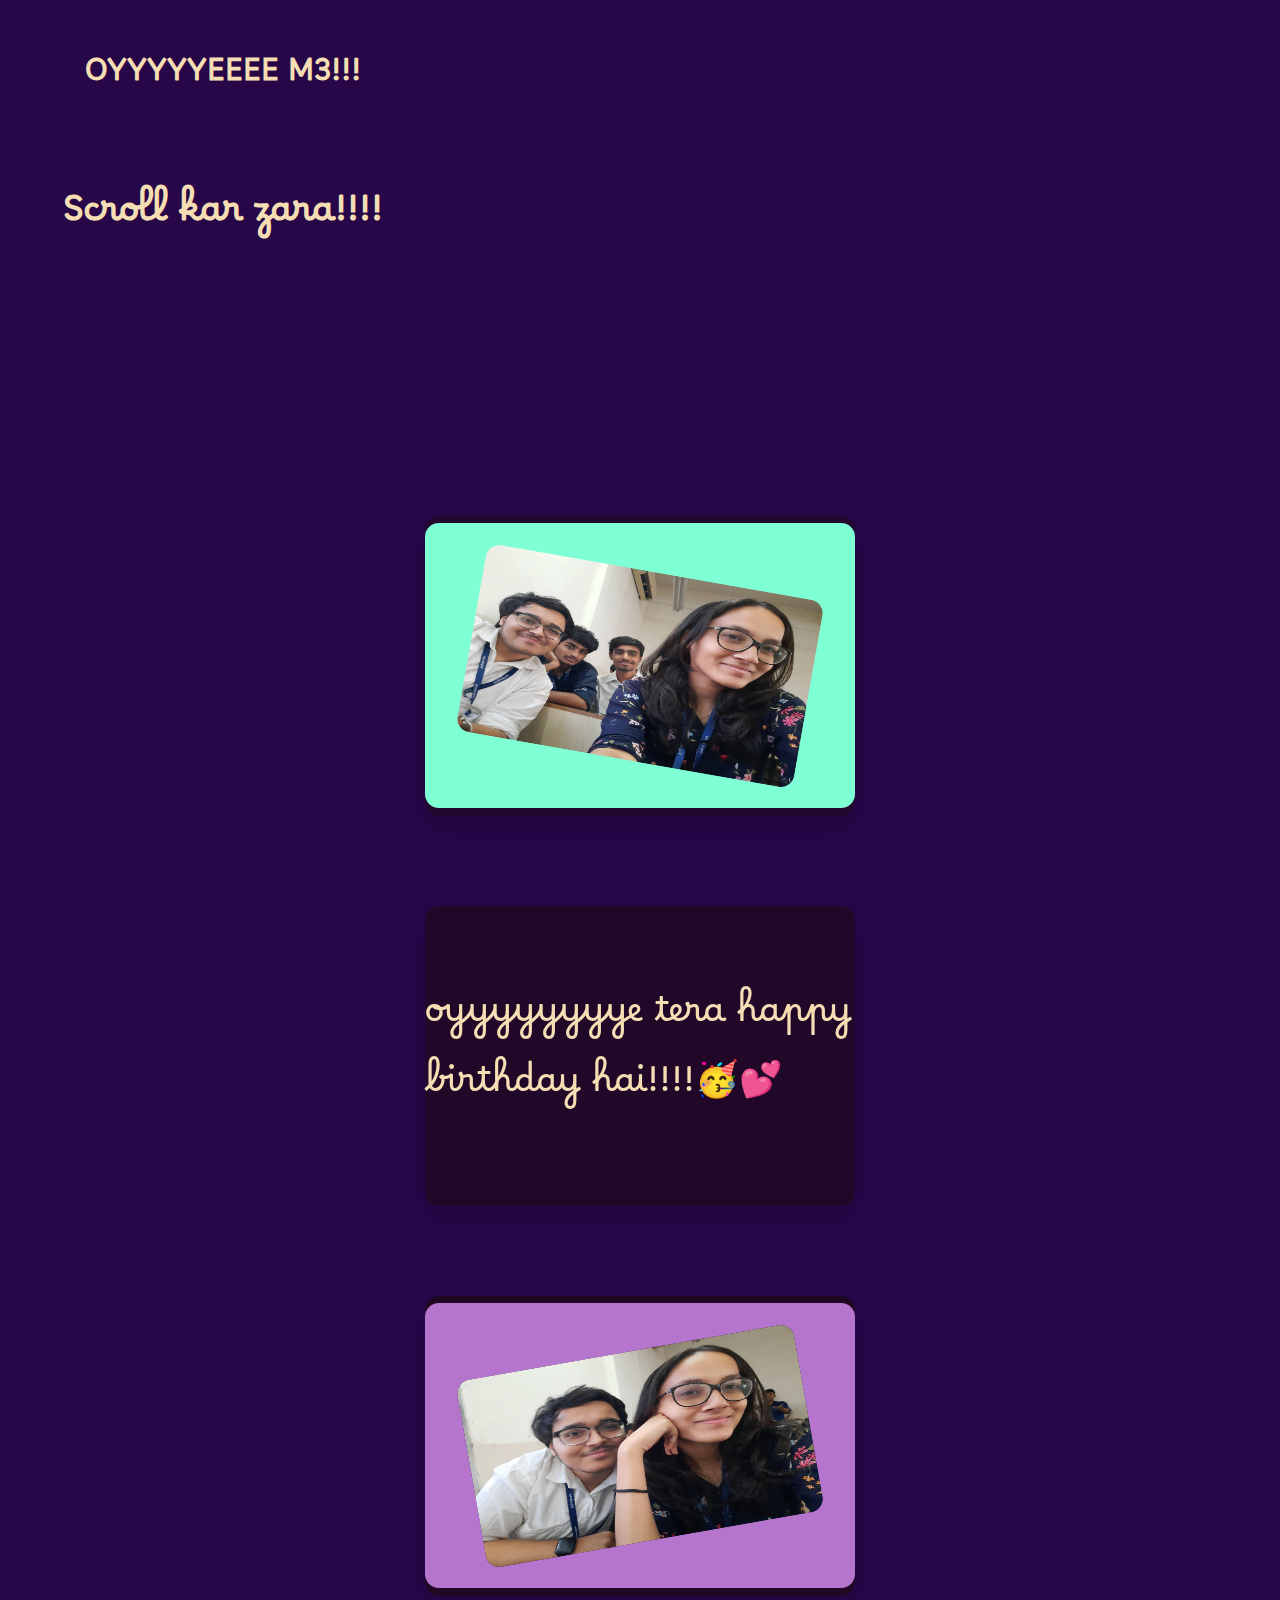
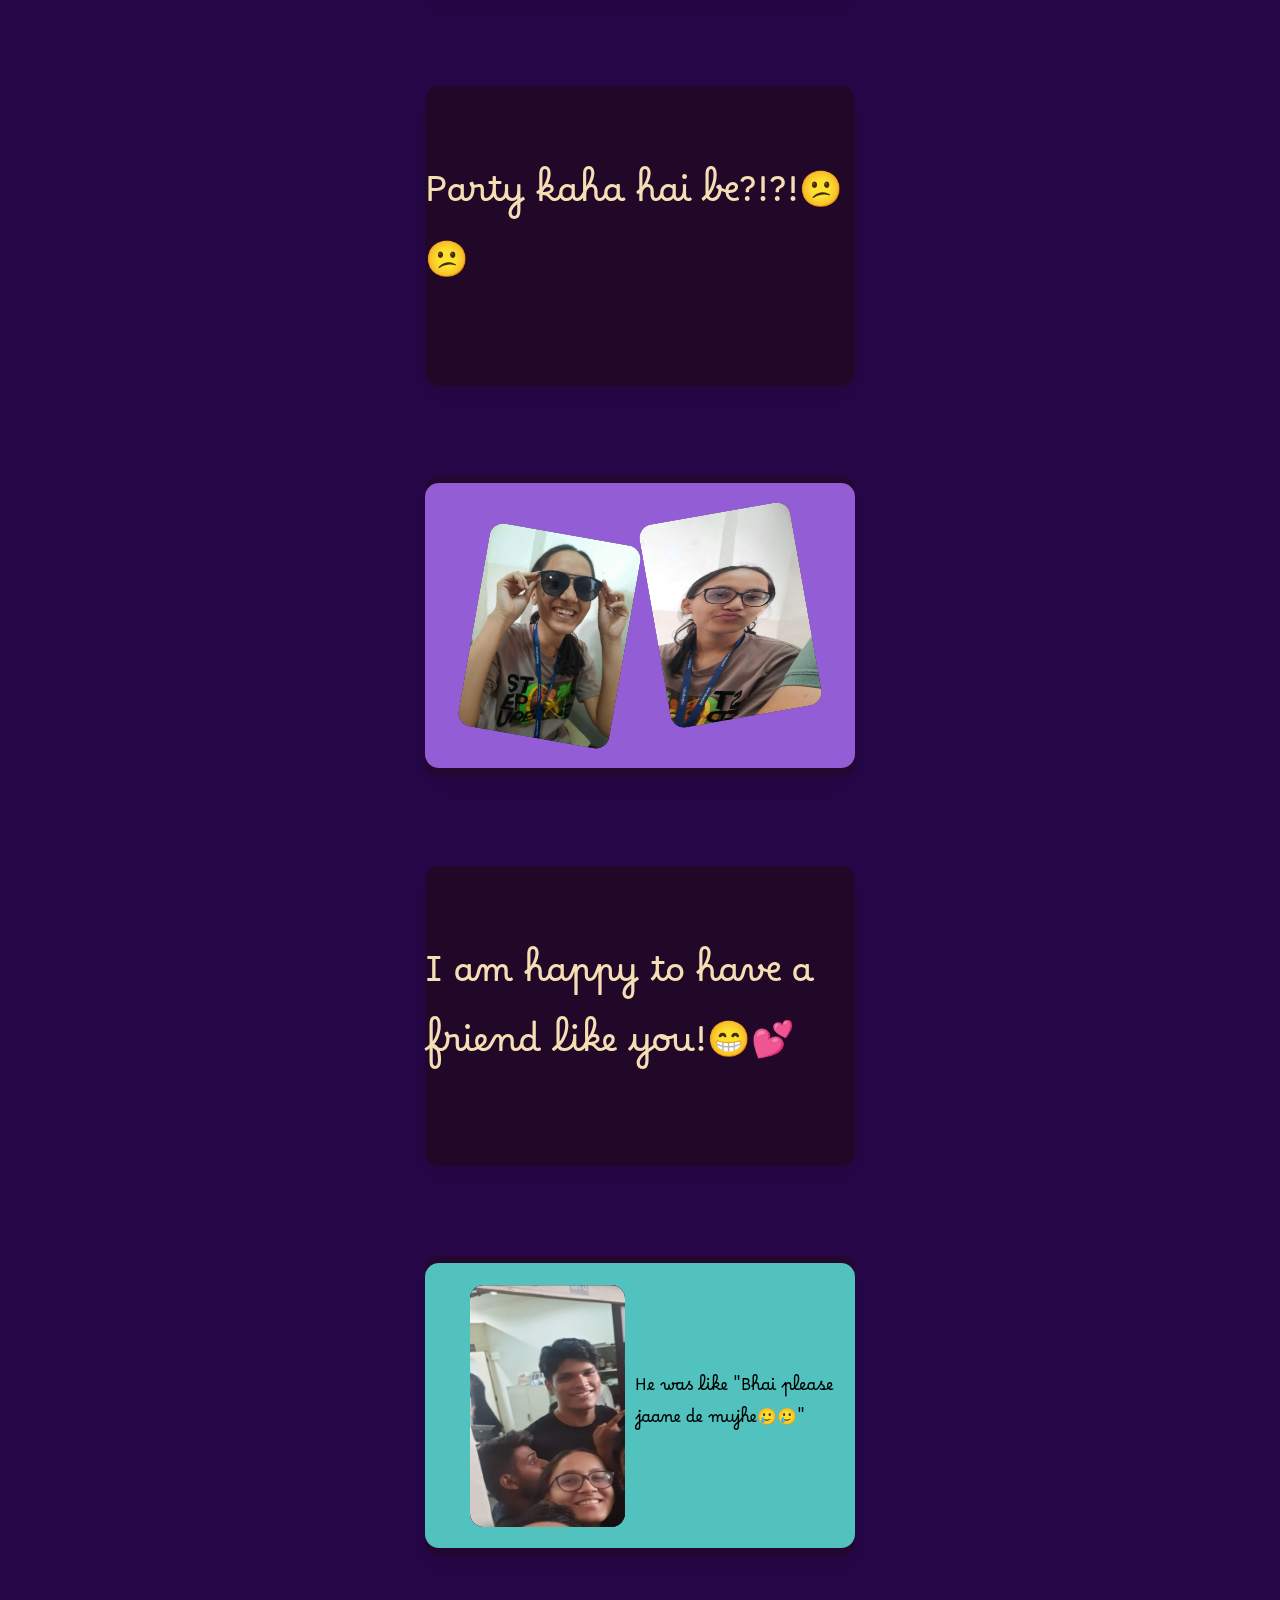
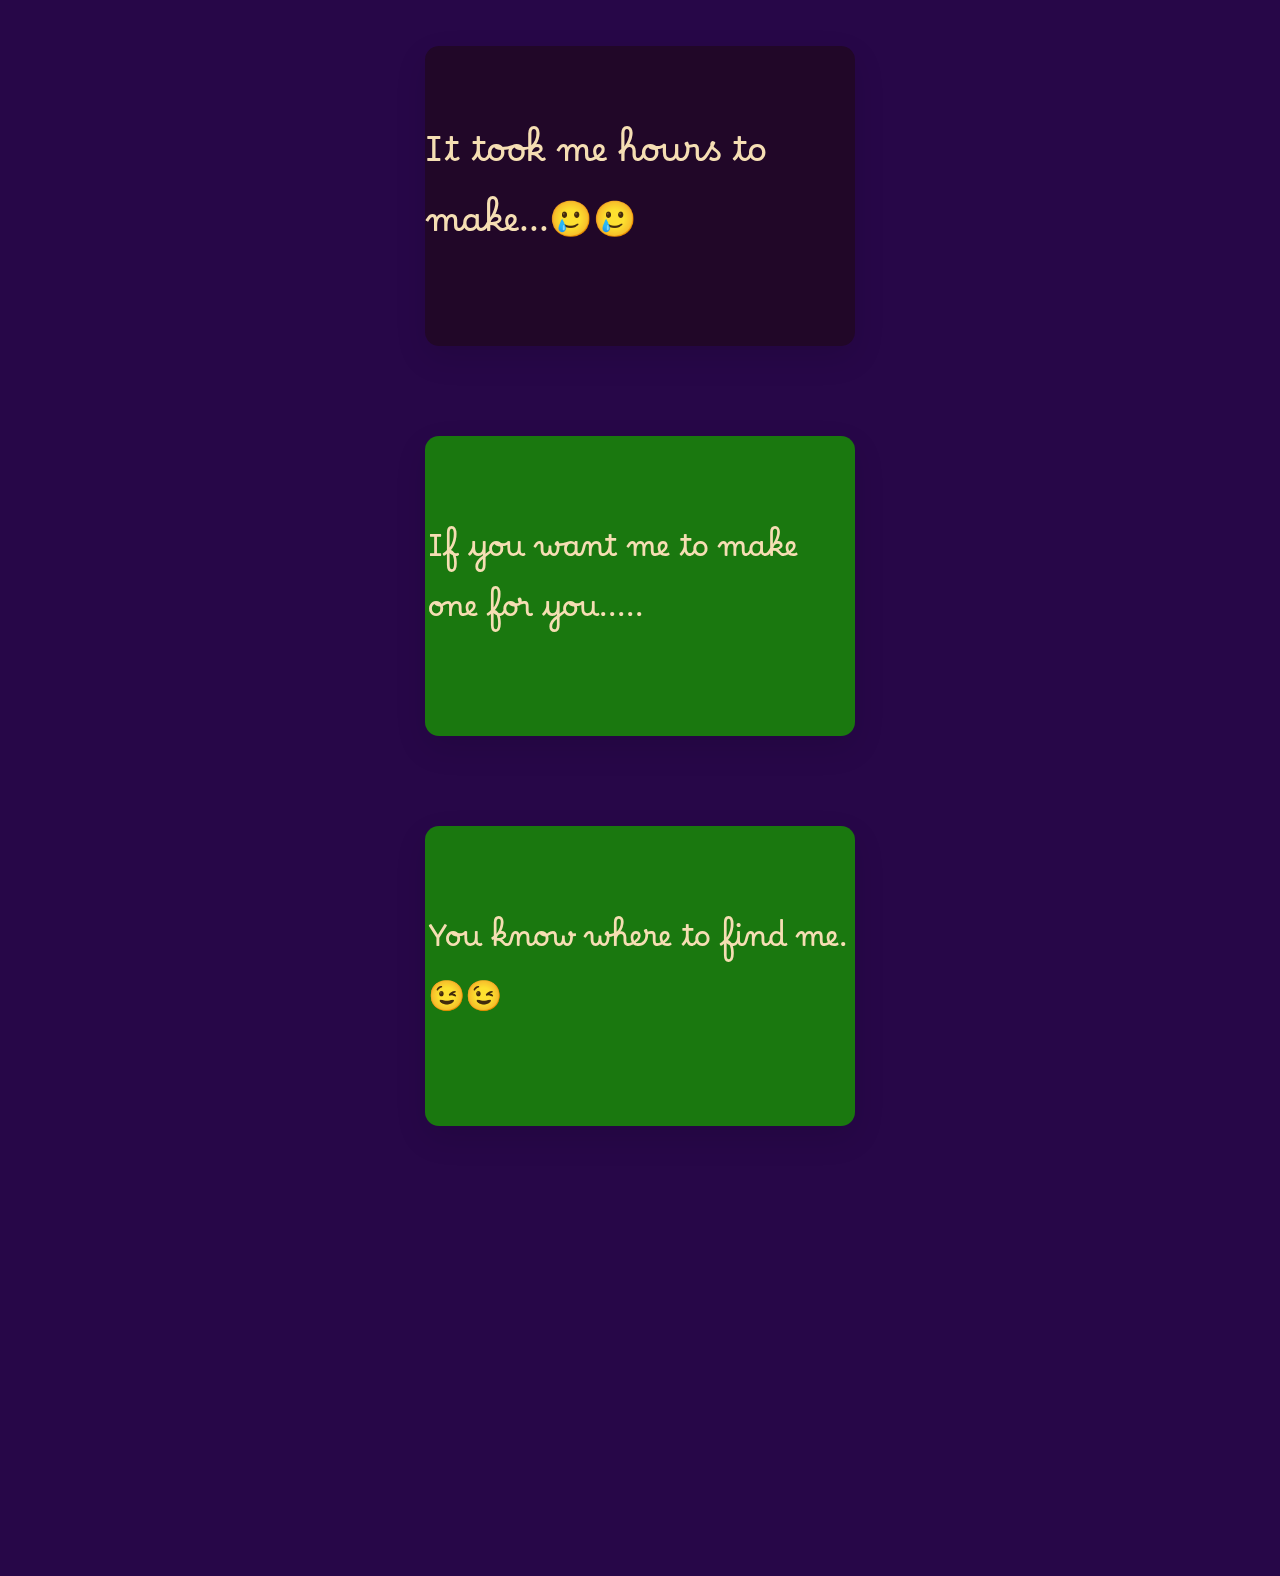
==== index.html @ 9f630de8 "index.html" ====
<!DOCTYPE html>
<html lang="en">
  <head>
    <meta charset="UTF-8" />
    <meta name="viewport" content="width=device-width, initial-scale=1.0" />
    <style>
      @import url("https://fonts.googleapis.com/css2?family=Borel&display=swap");
      * {
        background-color: rgb(39, 7, 72);
      }

      .orb-canvas {
        position: fixed;
        top: 0;
        left: 0;
        width: 100%;
        height: 100%;
        pointer-events: none;
        z-index: -1;
      }

      .container {
        margin-top: 25vh;
        margin-bottom: 50vh;
      }

      .stack {
        align-items: center;
        width: 430px;
        height: 300px;
        background: lightgray;
        margin-left: auto;
        margin-right: auto;
        margin-top: 10vh;
        position: sticky;
        border-radius: 14px;
      }

      .stack-1 {
        display: flex;
        justify-content: center;
        top: 15vh;
        background: rgba(28 8 8 / 38%);
        box-shadow: 0 0.75rem 2rem 0 rgba(0, 0, 0, 0.1);
      }
      .stackd {
        display: flex;
        justify-content: center;
        top: 15vh;
        background-color: black;
        background: rgba(28, 8, 8, 0.496);
        box-shadow: 0 0.75rem 2rem 0 rgba(0, 0, 0, 0.1);
      }

      .stack-2 {
        display: flex;
        justify-content: center;
        top: 15vh;
        background: rgba(28, 8, 8, 0.548);
        box-shadow: 0 0.75rem 2rem 0 rgba(0, 0, 0, 0.1);
      }

      .stack-3 {
        display: flex;
        justify-content: center;
        top: 19vh;
        background: rgba(28 8 8 / 38%);
        box-shadow: 0 0.75rem 2rem 0 rgba(0, 0, 0, 0.1);
      }

      .stack-4 {
        display: flex;
        justify-content: center;
        top: 25vh;
        background: rgba(28 8 8 / 38%);
        box-shadow: 0 0.75rem 2rem 0 rgba(0, 0, 0, 0.1);
      }
      .stackd-4 {
        display: flex;
        justify-content: center;
        top: 25vh;
        background: rgba(255, 255, 255, 0.375);
        box-shadow: 0 0.75rem 2rem 0 rgba(0, 0, 0, 0.1);
      }
      .up1 {
        height: 285px;
        width: 600px;
        border-radius: 14px;
        margin-bottom: 0px;
        background-color: aquamarine;
        align-items: center;
        display: flex;
        justify-content: center;
      }

      .up2 {
        height: 285px;
        width: 600px;
        border-radius: 14px;
        margin-bottom: 0px;
        background-color: rgb(181, 117, 204);
        align-items: center;
        display: flex;
        justify-content: center;
      }

      .up3 {
        height: 285px;
        width: 600px;
        border-radius: 14px;
        margin-bottom: 0px;
        background-color: rgb(147, 94, 213);
        align-items: center;
        display: flex;
        justify-content: center;
      }

      .up4 {
        height: 285px;
        width: 600px;
        border-radius: 14px;
        margin-bottom: 0px;
        background-color: rgb(82, 194, 190);
        align-items: center;
        display: flex;
        justify-content: center;
      }

      .up1 img {
        height: 190px;
        width: 342px;
        border-radius: 14px;
        transform: rotate(10deg);
      }

      .up2 img {
        height: 190px;
        width: 342px;
        border-radius: 14px;
        transform: rotate(-10deg);
      }

      .up3 img {
        height: 190px;
        width: 342px;
        border-radius: 14px;
      }
      .up3 .m1 {
        height: 206px;
        width: 153px;
        margin-top: 21px;
        margin-right: 16px;

        transform: rotate(10deg);
      }

      .up3 .m2 {
        height: 206px;
        width: 153px;
        margin-bottom: 21px;
        margin-left: 12px;
        transform: rotate(-10deg);
      }
      .up4 .m3my {
        height: 242px;
        width: 155px;
        margin-left: 45px;
        border-radius: 14px;
      }
      .up4 .m3my img {
        height: 242px;
        width: 155px;
        border-radius: 14px;
      }
      .up4 .textm {
        background-color: rgb(82, 194, 190);
        font-family: "Borel", cursive;
        margin-left: 10px;
      }

      .hero {
        display: flex;
        align-items: center;
        justify-content: center;
        margin-top: 10px;
        color: wheat;
        width: 430px;
        font-family: "Borel", cursive;
        font-size: 25px;
        padding: 0px;
      }
      .hero h4 {
        font-family: "Borel", cursive;
        font-size: larger;
      }
      .hero2 {
        display: flex;
        align-items: center;
        justify-content: center;
        color: wheat;
        width: 430px;
        padding: 0px;
        font-family: "Borel", cursive;
        font-size: 30px;
        font-weight: 500;
      }
      .stackd p {
        color: wheat;
        background-color: rgba(255, 228, 196, 0);
        font-size: 35px;
        font-family: "Borel", cursive;
      }
      .stackd {
        display: flex;
        justify-content: center;
        align-items: center;
      }

      .stackdf {
        display: flex;
        justify-content: center;
        top: 15vh;
        background-color: rgba(15, 121, 66, 0.63);
        background: rgb(26, 120, 15);
        box-shadow: 0 0.75rem 2rem 0 rgba(0, 0, 0, 0.1);
      }
      .stackdf p {
        color: wheat;
        background-color: rgba(255, 228, 196, 0);
        margin-left: 3px;
        font-size: 30px;
        font-family: "Borel", cursive;
      }
      .stackdf {
        display: flex;
        justify-content: center;
        align-items: center;
      }

    </style>
    <title>happy birthday Maitri!!!!</title>
  </head>
  <body>
    <div class="hero">
      <h4>OYYYYYEEEE M3!!!</h4>
    </div>
    <div class="hero2">
      <h3>Scroll kar zara!!!!</h3>
    </div>
    <div class="container">
      <div class="stack stack-1">
        <div class="up1">
          <img src="assets/1m3.jpg" alt="" srcset="" />
        </div>
        <div class="down"></div>
      </div>
      <div class="stack stackd">
        <p>oyyyyyyyye tera happy birthday hai!!!!🥳💕</p>
      </div>

      <div class="stack stack-2">
        <div class="up2">
          <img src="assets/2m3.jpg" alt="" srcset="" />
        </div>
        <div class="down"></div>
      </div>

      <div class="stack stackd">
        <p>Party kaha hai be?!?!😕😕</p>
      </div>

      <div class="stack stack-3">
        <div class="up3">
          <img class="m1" src="assets/3m3.jpg" alt="" srcset="" />
          <img class="m2" src="assets/4m3.jpg" alt="" srcset="" />
        </div>
        <div class="down"></div>
      </div>

      <div class="stack stackd">
        <p>I am happy to have a friend like you!😁💕</p>
      </div>

      <div class="stack stack-4">
        <div class="up4">
          <div class="m3my">
            <img src="assets/5m3.jpg" alt="" srcset="" />
          </div>
          <div class="textm">He was like "Bhai please jaane de mujhe🥲🥲"</div>
        </div>
        <div class="down"></div>
      </div>

      <div class="stack stackd">
        <p>It took me hours to make...🥲🥲</p>
      </div>
      
      <div class="stack stackdf">
        <p>If you want me to make one for you.....</p>
      </div>

            
      <div class="stack stackdf">
        <p>You know where to find me.😉😉</p>
      </div>
    </div>
  
  </body>
</html>
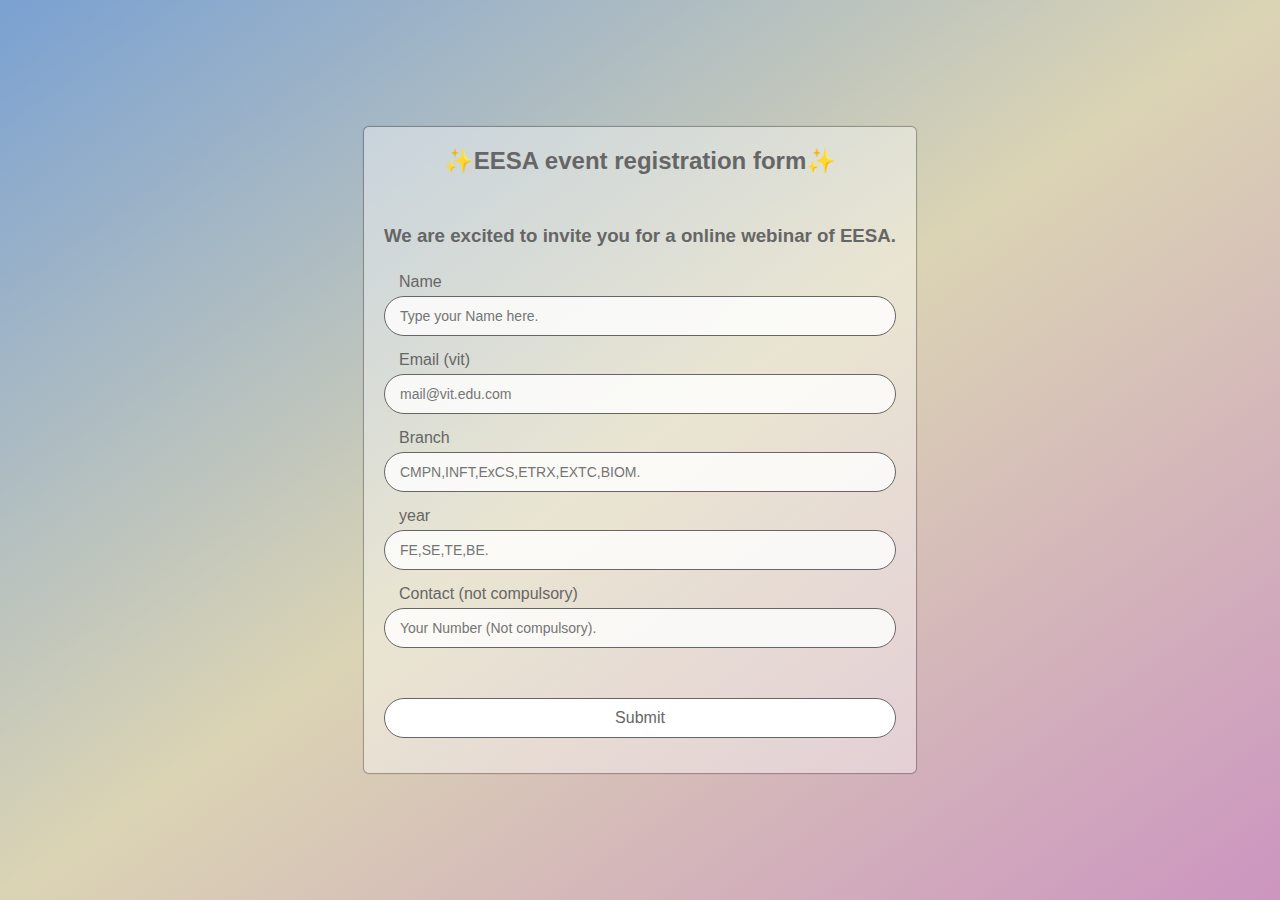
==== commit c8baea26: "Add files via upload" ====
--- a/index.html
+++ b/index.html
@@ -3,307 +3,71 @@
   <head>
     <meta charset="UTF-8" />
     <meta name="viewport" content="width=device-width, initial-scale=1.0" />
-    <style>
-      @import url("https://fonts.googleapis.com/css2?family=Borel&display=swap");
-      * {
-        background-color: rgb(39, 7, 72);
-      }
-
-      .orb-canvas {
-        position: fixed;
-        top: 0;
-        left: 0;
-        width: 100%;
-        height: 100%;
-        pointer-events: none;
-        z-index: -1;
-      }
-
-      .container {
-        margin-top: 25vh;
-        margin-bottom: 50vh;
-      }
-
-      .stack {
-        align-items: center;
-        width: 430px;
-        height: 300px;
-        background: lightgray;
-        margin-left: auto;
-        margin-right: auto;
-        margin-top: 10vh;
-        position: sticky;
-        border-radius: 14px;
-      }
-
-      .stack-1 {
-        display: flex;
-        justify-content: center;
-        top: 15vh;
-        background: rgba(28 8 8 / 38%);
-        box-shadow: 0 0.75rem 2rem 0 rgba(0, 0, 0, 0.1);
-      }
-      .stackd {
-        display: flex;
-        justify-content: center;
-        top: 15vh;
-        background-color: black;
-        background: rgba(28, 8, 8, 0.496);
-        box-shadow: 0 0.75rem 2rem 0 rgba(0, 0, 0, 0.1);
-      }
-
-      .stack-2 {
-        display: flex;
-        justify-content: center;
-        top: 15vh;
-        background: rgba(28, 8, 8, 0.548);
-        box-shadow: 0 0.75rem 2rem 0 rgba(0, 0, 0, 0.1);
-      }
-
-      .stack-3 {
-        display: flex;
-        justify-content: center;
-        top: 19vh;
-        background: rgba(28 8 8 / 38%);
-        box-shadow: 0 0.75rem 2rem 0 rgba(0, 0, 0, 0.1);
-      }
-
-      .stack-4 {
-        display: flex;
-        justify-content: center;
-        top: 25vh;
-        background: rgba(28 8 8 / 38%);
-        box-shadow: 0 0.75rem 2rem 0 rgba(0, 0, 0, 0.1);
-      }
-      .stackd-4 {
-        display: flex;
-        justify-content: center;
-        top: 25vh;
-        background: rgba(255, 255, 255, 0.375);
-        box-shadow: 0 0.75rem 2rem 0 rgba(0, 0, 0, 0.1);
-      }
-      .up1 {
-        height: 285px;
-        width: 600px;
-        border-radius: 14px;
-        margin-bottom: 0px;
-        background-color: aquamarine;
-        align-items: center;
-        display: flex;
-        justify-content: center;
-      }
-
-      .up2 {
-        height: 285px;
-        width: 600px;
-        border-radius: 14px;
-        margin-bottom: 0px;
-        background-color: rgb(181, 117, 204);
-        align-items: center;
-        display: flex;
-        justify-content: center;
-      }
-
-      .up3 {
-        height: 285px;
-        width: 600px;
-        border-radius: 14px;
-        margin-bottom: 0px;
-        background-color: rgb(147, 94, 213);
-        align-items: center;
-        display: flex;
-        justify-content: center;
-      }
-
-      .up4 {
-        height: 285px;
-        width: 600px;
-        border-radius: 14px;
-        margin-bottom: 0px;
-        background-color: rgb(82, 194, 190);
-        align-items: center;
-        display: flex;
-        justify-content: center;
-      }
-
-      .up1 img {
-        height: 190px;
-        width: 342px;
-        border-radius: 14px;
-        transform: rotate(10deg);
-      }
-
-      .up2 img {
-        height: 190px;
-        width: 342px;
-        border-radius: 14px;
-        transform: rotate(-10deg);
-      }
-
-      .up3 img {
-        height: 190px;
-        width: 342px;
-        border-radius: 14px;
-      }
-      .up3 .m1 {
-        height: 206px;
-        width: 153px;
-        margin-top: 21px;
-        margin-right: 16px;
-
-        transform: rotate(10deg);
-      }
-
-      .up3 .m2 {
-        height: 206px;
-        width: 153px;
-        margin-bottom: 21px;
-        margin-left: 12px;
-        transform: rotate(-10deg);
-      }
-      .up4 .m3my {
-        height: 242px;
-        width: 155px;
-        margin-left: 45px;
-        border-radius: 14px;
-      }
-      .up4 .m3my img {
-        height: 242px;
-        width: 155px;
-        border-radius: 14px;
-      }
-      .up4 .textm {
-        background-color: rgb(82, 194, 190);
-        font-family: "Borel", cursive;
-        margin-left: 10px;
-      }
-
-      .hero {
-        display: flex;
-        align-items: center;
-        justify-content: center;
-        margin-top: 10px;
-        color: wheat;
-        width: 430px;
-        font-family: "Borel", cursive;
-        font-size: 25px;
-        padding: 0px;
-      }
-      .hero h4 {
-        font-family: "Borel", cursive;
-        font-size: larger;
-      }
-      .hero2 {
-        display: flex;
-        align-items: center;
-        justify-content: center;
-        color: wheat;
-        width: 430px;
-        padding: 0px;
-        font-family: "Borel", cursive;
-        font-size: 30px;
-        font-weight: 500;
-      }
-      .stackd p {
-        color: wheat;
-        background-color: rgba(255, 228, 196, 0);
-        font-size: 35px;
-        font-family: "Borel", cursive;
-      }
-      .stackd {
-        display: flex;
-        justify-content: center;
-        align-items: center;
-      }
-
-      .stackdf {
-        display: flex;
-        justify-content: center;
-        top: 15vh;
-        background-color: rgba(15, 121, 66, 0.63);
-        background: rgb(26, 120, 15);
-        box-shadow: 0 0.75rem 2rem 0 rgba(0, 0, 0, 0.1);
-      }
-      .stackdf p {
-        color: wheat;
-        background-color: rgba(255, 228, 196, 0);
-        margin-left: 3px;
-        font-size: 30px;
-        font-family: "Borel", cursive;
-      }
-      .stackdf {
-        display: flex;
-        justify-content: center;
-        align-items: center;
-      }
-
-    </style>
-    <title>happy birthday Maitri!!!!</title>
+    <link rel="stylesheet" href="style.css" />
+    <title>✨EESA - registration form.✨</title>
   </head>
   <body>
-    <div class="hero">
-      <h4>OYYYYYEEEE M3!!!</h4>
-    </div>
-    <div class="hero2">
-      <h3>Scroll kar zara!!!!</h3>
-    </div>
-    <div class="container">
-      <div class="stack stack-1">
-        <div class="up1">
-          <img src="assets/1m3.jpg" alt="" srcset="" />
-        </div>
-        <div class="down"></div>
-      </div>
-      <div class="stack stackd">
-        <p>oyyyyyyyye tera happy birthday hai!!!!🥳💕</p>
+    <form id="survey-form" action="https://docs.google.com/forms/d/e/1FAIpQLScWI6uP3Hk-V9lmRImK5d8Aqi8gtjJc1g-urmBOVruhzGOsVg/formResponse" method="post">
+      <h2>✨EESA event registration form✨</h2>
+      <h3>We are excited to invite you for a online webinar of EESA.</h3>
+      <div class="input-wrap">
+        <label for="name">Name</label>
+        <input
+          type="text"
+          id="name"
+          placeholder="Type your Name here."
+          required
+          name="entry.1602984572"
+        />
+        <span class="clear">x</span>
       </div>
 
-      <div class="stack stack-2">
-        <div class="up2">
-          <img src="assets/2m3.jpg" alt="" srcset="" />
-        </div>
-        <div class="down"></div>
+      <div class="input-wrap">
+        <label for="email">Email (vit)</label>
+        <input
+          type="email"
+          id="email"
+          placeholder="mail@vit.edu.com"
+          required
+          name="entry.1271730552"
+        />
+        <span class="clear">x</span>
       </div>
 
-      <div class="stack stackd">
-        <p>Party kaha hai be?!?!😕😕</p>
+      <div class="input-wrap">
+        <label for="branch">Branch</label>
+        <input
+          type="text"
+          id="branch"
+          placeholder="CMPN,INFT,ExCS,ETRX,EXTC,BIOM."
+          required
+          name="entry.429623076"
+        />
+        <span class="clear">x</span>
       </div>
 
-      <div class="stack stack-3">
-        <div class="up3">
-          <img class="m1" src="assets/3m3.jpg" alt="" srcset="" />
-          <img class="m2" src="assets/4m3.jpg" alt="" srcset="" />
-        </div>
-        <div class="down"></div>
+      <div class="input-wrap">
+        <label for="year">year</label>
+        <input type="text" id="year" placeholder="FE,SE,TE,BE." required name="entry.772382642"/>
+        <span class="clear">x</span>
       </div>
 
-      <div class="stack stackd">
-        <p>I am happy to have a friend like you!😁💕</p>
+        <span class="clear">x</span>
       </div>
 
-      <div class="stack stack-4">
-        <div class="up4">
-          <div class="m3my">
-            <img src="assets/5m3.jpg" alt="" srcset="" />
-          </div>
-          <div class="textm">He was like "Bhai please jaane de mujhe🥲🥲"</div>
-        </div>
-        <div class="down"></div>
+      <div class="input-wrap">
+        <label for="contact">Contact (not compulsory)</label>
+        <input
+          type="number"
+          id="contact"
+          name="entry.1749033730"
+          placeholder="Your Number (Not compulsory)."
+        />
+        <span class="clear">x</span>
       </div>
 
-      <div class="stack stackd">
-        <p>It took me hours to make...🥲🥲</p>
-      </div>
-      
-      <div class="stack stackdf">
-        <p>If you want me to make one for you.....</p>
-      </div>
-
-            
-      <div class="stack stackdf">
-        <p>You know where to find me.😉😉</p>
-      </div>
-    </div>
-  
+      <input type="submit" id="submit" value="Submit" />
+    </form>
+    <script src="script.js"></script>
   </body>
 </html>
--- a/style.css
+++ b/style.css
@@ -0,0 +1,87 @@
+* {
+  margin: 0;
+  padding: 0;
+  box-sizing: border-box;
+}
+
+body {
+  font-family: Arial;
+  background: #eceef1;
+  background: linear-gradient(to top left, #cc95c0, #dbd4b4, #7aa1d2);
+  display: flex;
+  flex-direction: column;
+  justify-content: center;
+  align-items: center;
+  min-height: 100vh;
+}
+
+form {
+  background: rgba(256, 256, 256, 0.4);
+  color: #666;
+  min-width: 00px;
+  padding: 20px;
+  border-radius: 5px;
+  box-shadow: 0 0 1px 1px rgba(0, 0, 0, 0.3);
+}
+
+h2 {
+  padding-bottom: 50px;
+  text-align: center;
+}
+
+h3 {
+  padding-bottom: 26px;
+  text-align: center;
+}
+
+.input-wrap {
+  width: 100%;
+  position: relative;
+}
+
+label {
+  padding: 15px;
+}
+
+input {
+  display: block;
+  width: 100%;
+  height: 40px;
+  margin: 5px auto 15px;
+  padding: 15px;
+  border: #666 solid 1px;
+  border-radius: 20px;
+  outline: none;
+  background: rgba(256, 256, 256, 0.8);
+  font-size: 14px;
+}
+input:focus {
+  border: #3498db solid 1px;
+  background: rgba(256, 256, 256, 1);
+}
+
+.clear {
+  position: absolute;
+  top: 24px;
+  right: 10px;
+  padding: 10px;
+  cursor: pointer;
+  display: none;
+}
+.clear:hover {
+  font-weight: bold;
+}
+
+input[type="submit"] {
+  font-size: 16px;
+  margin-top: 50px;
+  cursor: pointer;
+  color: #666;
+  background: white;
+  transition: color 0.4s, background 0.4s;
+  line-height: 0px;
+}
+input[type="submit"]:hover {
+  background: #666;
+  color: white;
+}
